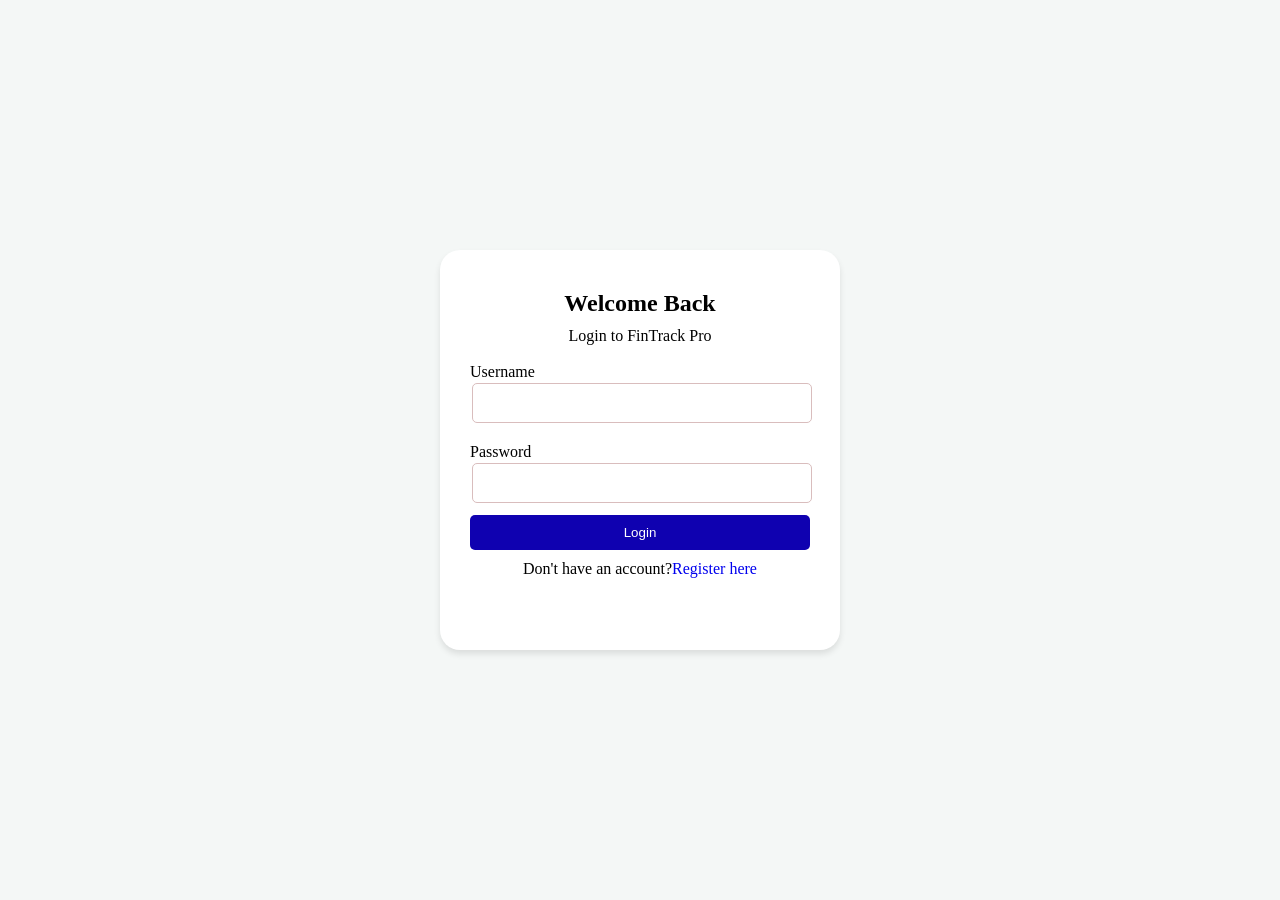
==== Fintackproproject/login.html @ 17b5e8b7 "Add files via upload" ====
<!DOCTYPE html>
<html lang="en">
<head>
    <meta charset="UTF-8">
    <meta name="viewport" content="width=device-width, initial-scale=1.0">
    <title> FinTrack Pro Project</title>
    <link rel="stylesheet" href="login.css">
</head>
<body>
    <main>
        <section class="login-form">
            <div class="loginbox">
                <h2>Welcome Back</h2>
                <p>Login to FinTrack Pro</p>
                <br>
                
                <form action="">
                    <div class="input-group">
                    <label for="username">Username</label> <br>
                    <input type="text" name="username" required id="log-use">
                </div>

                <div class="input-group">
                    <br>
                    <label for="password">Password</label> <br> 
                    <input type="password" name="password" required id="log-pass">
                </div>

                <div class="login-btn">
                    <button type="submit">Login</button>
                </div>
                </form>

                <p class="Register-here">Don't have an account?<a href="./index.html">Register here</a></p>
            </div>
        </section>
    </main>
    <script src="Login.js"></script>
</body>
</html>
---- Fintackproproject/login.css ----
@font-face {
    font-family:Hel;
    src: url("/Fonts/Helvetica.ttf");
}

*{
    margin: 0;
    padding: 0;
    box-sizing: border-box;
}

html, body{
    height: 100%;
    width: 100%;
}


main{
    width: 100%;
    height: 100%;
}

.login-form{
    width: 100%;
    height: 100%;
    background-color: #F4F7F6;
    background-image: url("/imges/blue\ background\ img.jpg");
    object-fit: cover;
    display: flex;
    align-items: center;
    justify-content: center;
    font-family: hel;
}

.loginbox{
    width:400px;
    height:400px;
    background-color: #ffffff;
    border-radius: 20px;
    box-shadow: 0 4px 6px rgba(0, 0, 0, 0.1);
     padding:40px 30px;
}
.loginbox h2{
    text-align: center;
    margin-bottom: 10px;
     font-size:24px;
}
.loginbox p{
    text-align: center;
    font-size: 1rem;
}

.input-group input{
    width: 100%;
    height: 40px;
    margin: 2px;
    border: 1px solid rgb(217, 189, 189);
    border-radius: 5px;
    padding: 5px;
}
.login-btn button{
    width: 100%;
    height: 35px;
    margin-top: 10px;
    margin-bottom: 10px;
    color: white;
    background-color: rgb(15, 1, 176);
    border: none;
    padding: 5px;
    border-radius: 5px;
    cursor: pointer;
}
.Register-here a{
    text-decoration: none;
}
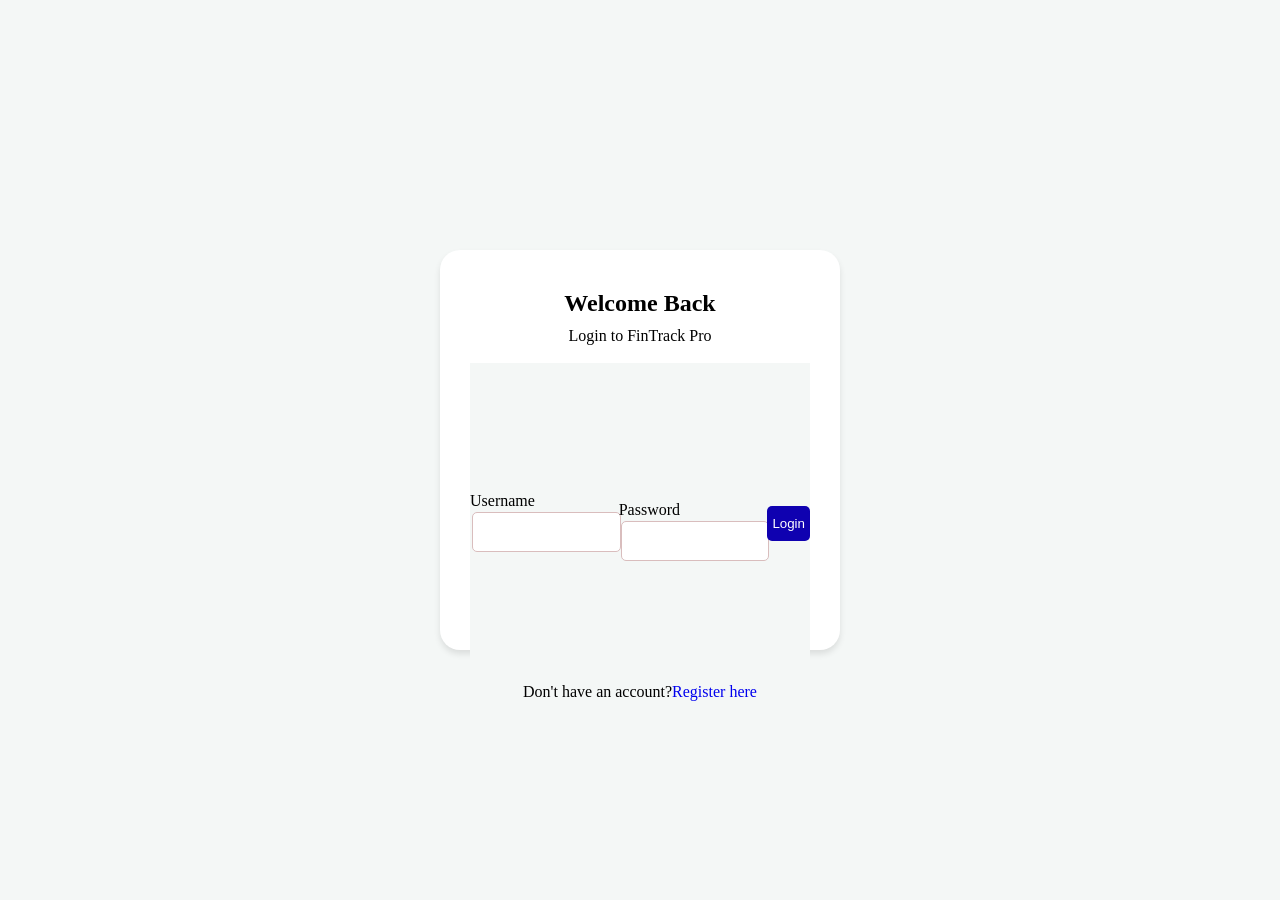
==== commit a0923664: "Fix HTML structure and update script reference" ====
--- a/Fintackproproject/login.html
+++ b/Fintackproproject/login.html
@@ -14,7 +14,7 @@
                 <p>Login to FinTrack Pro</p>
                 <br>
                 
-                <form action="">
+                <form action="" class="login-form">
                     <div class="input-group">
                     <label for="username">Username</label> <br>
                     <input type="text" name="username" required id="log-use">
@@ -35,6 +35,6 @@
             </div>
         </section>
     </main>
-    <script src="Login.js"></script>
+    <script src="login.js"></script>
 </body>
-</html>+</html>
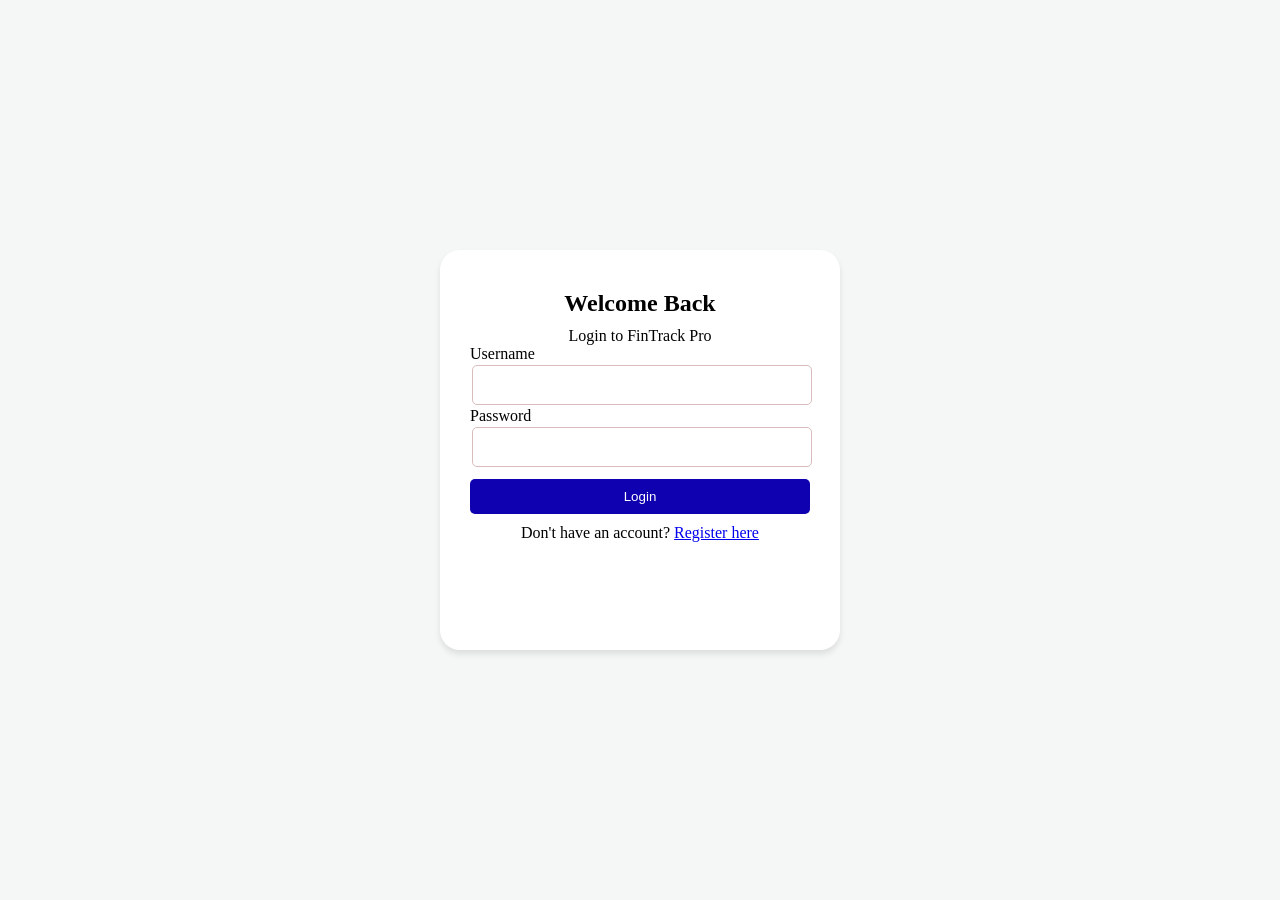
==== commit 46f32658: "Refactor login form HTML structure and attributes" ====
--- a/Fintackproproject/login.html
+++ b/Fintackproproject/login.html
@@ -3,7 +3,7 @@
 <head>
     <meta charset="UTF-8">
     <meta name="viewport" content="width=device-width, initial-scale=1.0">
-    <title> FinTrack Pro Project</title>
+    <title>FinTrack Pro Project</title>
     <link rel="stylesheet" href="login.css">
 </head>
 <body>
@@ -12,26 +12,24 @@
             <div class="loginbox">
                 <h2>Welcome Back</h2>
                 <p>Login to FinTrack Pro</p>
-                <br>
                 
-                <form action="" class="login-form">
+                <form action="/login" method="POST" class="form">
                     <div class="input-group">
-                    <label for="username">Username</label> <br>
-                    <input type="text" name="username" required id="log-use">
-                </div>
+                        <label for="username">Username</label>
+                        <input type="text" name="username" id="username" required>
+                    </div>
 
-                <div class="input-group">
-                    <br>
-                    <label for="password">Password</label> <br> 
-                    <input type="password" name="password" required id="log-pass">
-                </div>
+                    <div class="input-group">
+                        <label for="password">Password</label>
+                        <input type="password" name="password" id="password" required>
+                    </div>
 
-                <div class="login-btn">
-                    <button type="submit">Login</button>
-                </div>
+                    <div class="login-btn">
+                        <button type="submit">Login</button>
+                    </div>
                 </form>
 
-                <p class="Register-here">Don't have an account?<a href="./index.html">Register here</a></p>
+                <p class="register-here">Don't have an account? <a href="./index.html">Register here</a></p>
             </div>
         </section>
     </main>
